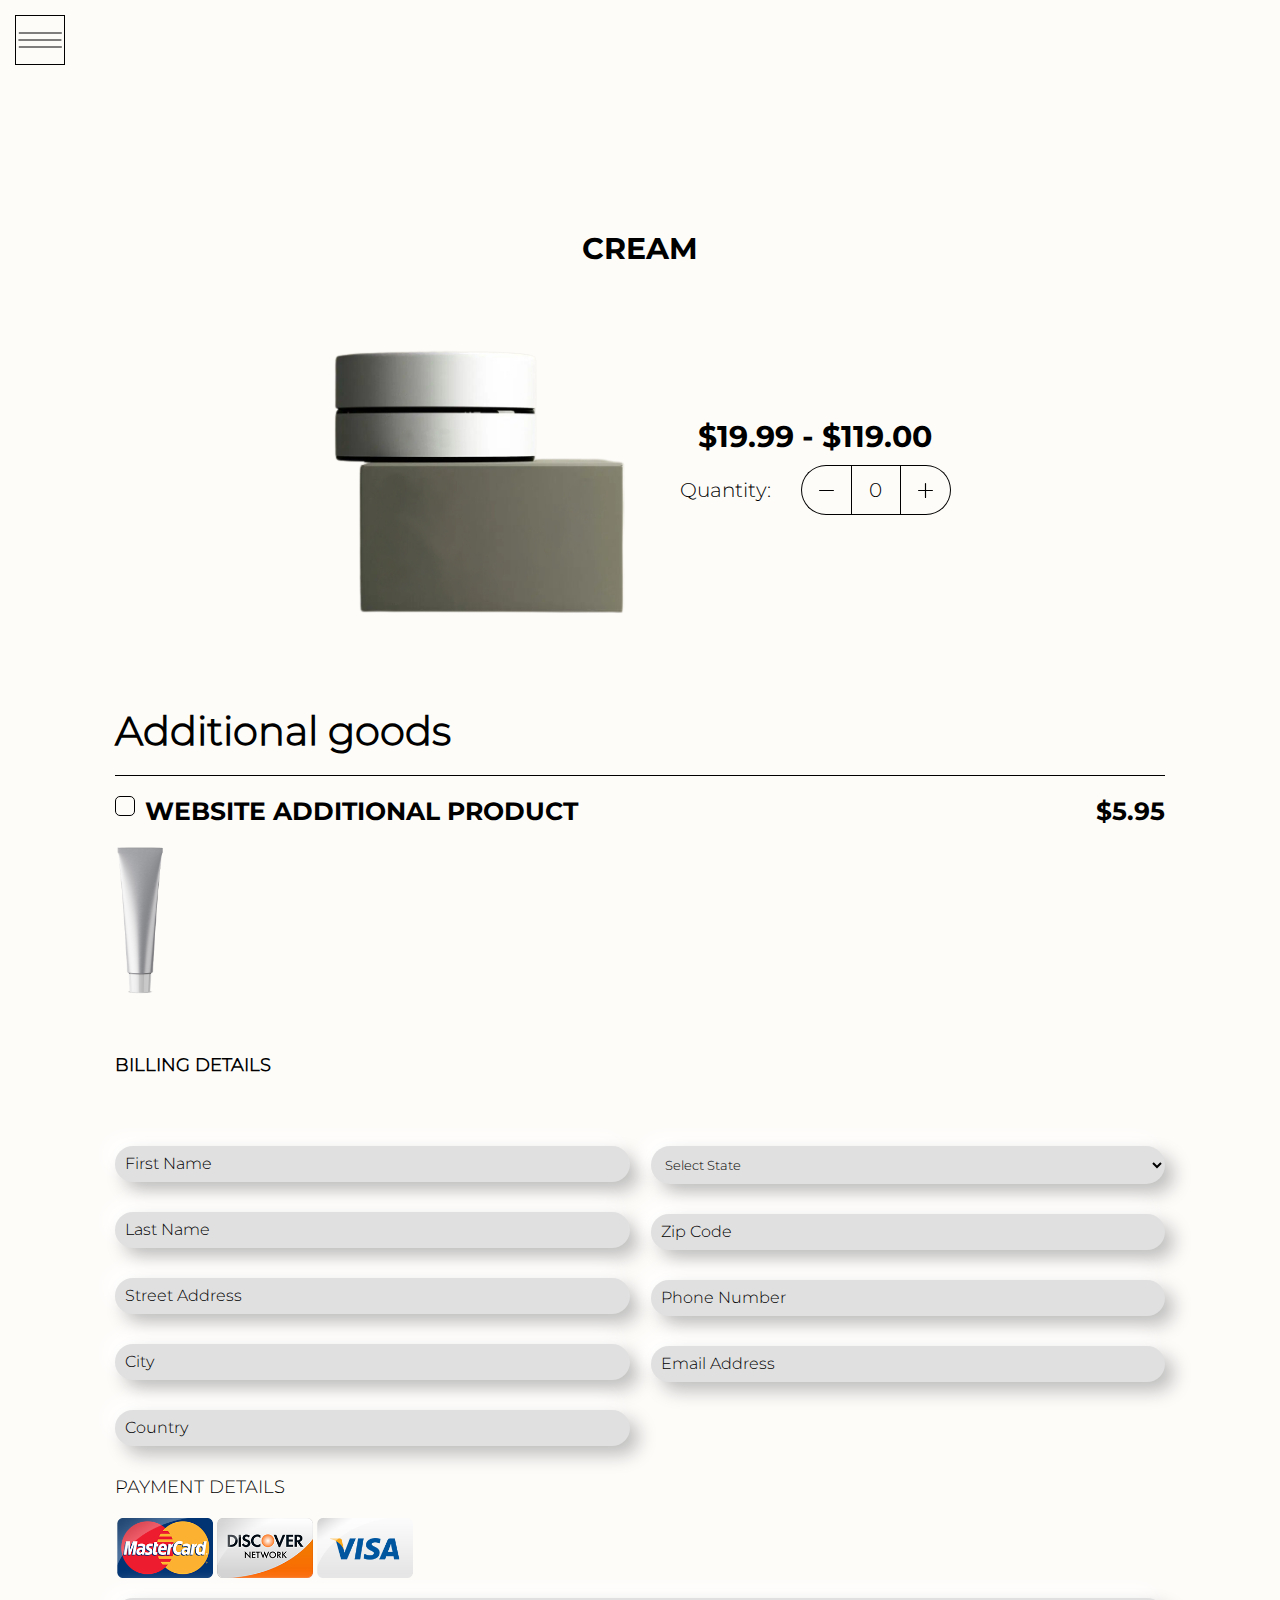
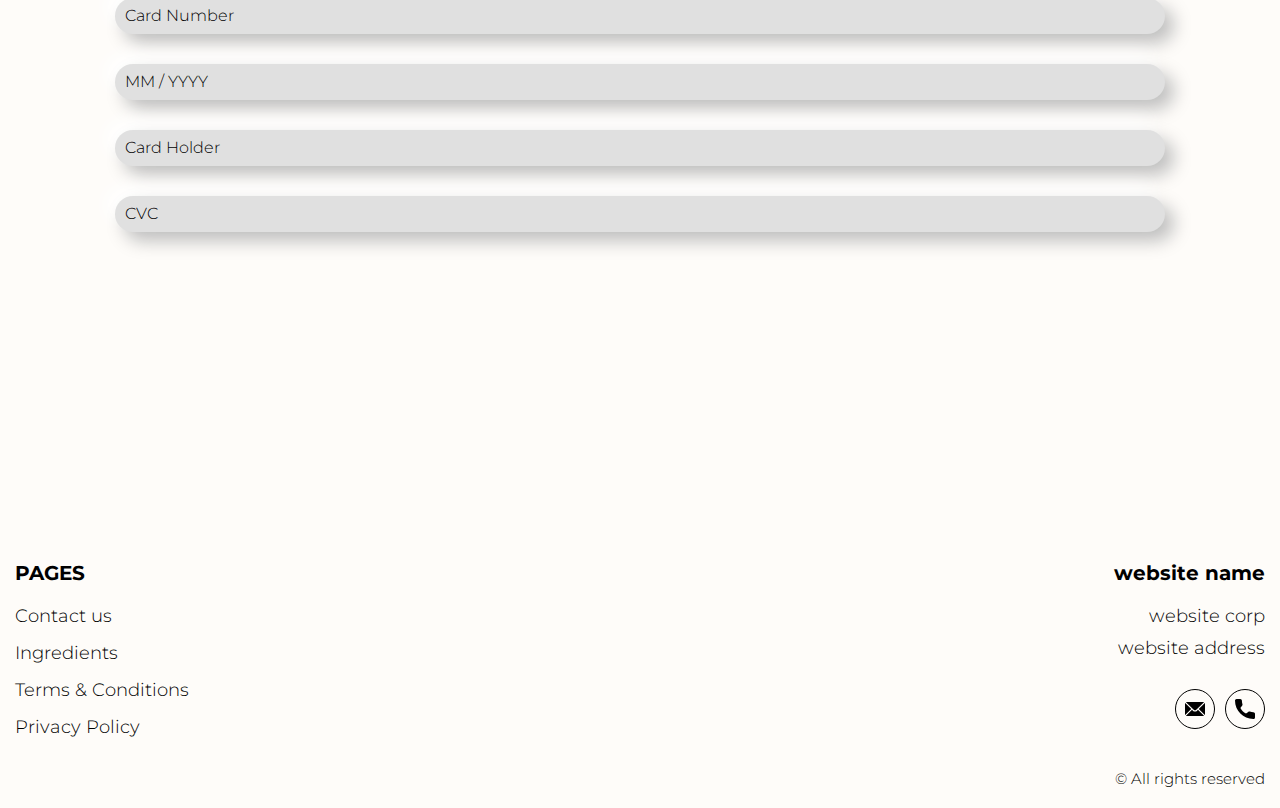
==== buy.html @ 2f9c662b "+" ====
<!DOCTYPE html>
<html lang="en">

<head>
    <meta charset="UTF-8">
    <meta http-equiv="X-UA-Compatible" content="IE=edge">
    <meta name="viewport" content="width=device-width, initial-scale=1.0">
    <link rel="stylesheet" href="./css/style.css">
    <title>(site_name)</title>
</head>

<body>

    <div class="header__wrapper">
        <div class="container">
       
       
          <header class="header">
            <div class="header__top">
              <div class="header__btn-block">
                <button class="header__btn js_menu-btn">
                  <span></span>
                </button>
              </div>
  
                <nav class="nav js_menu">
                  <a href="./index.html" class="header__logo logo js_website-name"></a>
                  <div class="header__social-links-box">
                    <a href="" class="social-link social-link-email js_website-email"></a>
                    <a href="" class="social-link social-link-phone js_website-phone"></a>
                  </div>
                  <ul class="nav__list">
                    <li class="nav__item">
                        <a href="./contact.html" class="nav__link">Contact us</a>
                       </li>
                       <li class="nav__item">
                          <a href="./ingredients.html" class="nav__link">Ingredients</a>
                         </li>
                         <li class="nav__item">
                          <a href="./terms.html" class="nav__link">Terms & Conditions</a>
                         </li>
                         <li class="nav__item">
                          <a href="./policy.html" class="nav__link">Privacy Policy</a>
                         </li>
                  </ul>
                </nav>
              
            </div>
           
          </header>
       
        </div>
      </div>
    <main class="main">
        <div class="container">
        
                <section class="buy">
                    <h1 class="sub-title">Cream</h1>
                    <div class="buy__flex">
                        <img src="./img/bg.png" class="buy__img" />
                        <div class="buy__text-block">
                            <h2 class="sub-title sub-title--mb"><span style="display: inline-block" class="js_price">$19.99 - $119.00</span></h2>
                            <div id="quantity" class="quantity">
                                <label class="quantity_label">Quantity:
                                    <div class="quantity_label-box">
                                        <div class="quantity_label-btn quantity_label-prev js_quantity_prev">
                                            <svg class="buy__icon" xmlns="http://www.w3.org/2000/svg"
                                                xmlns:xlink="http://www.w3.org/1999/xlink" x="0px" y="0px"
                                                viewBox="0 0 512 512" style="enable-background:new 0 0 512 512;"
                                                xml:space="preserve">
                                                <g>
                                                    <g>
                                                        <path
                                                            d="M492,236H20c-11.046,0-20,8.954-20,20c0,11.046,8.954,20,20,20h472c11.046,0,20-8.954,20-20S503.046,236,492,236z" />
                                                    </g>
                                                </g>
                                            </svg>
                                        </div>
                                        <input type="number" min="0" size="3" maxlength="3"
                                            class="quantity__input js_quantity" value="0" data-line-id="1" max="10" readonly>
                                        <div class="quantity_label-btn quantity_label-next js_quantity_next">
                                            <svg class="buy__icon" xmlns="http://www.w3.org/2000/svg"
                                                xmlns:xlink="http://www.w3.org/1999/xlink" x="0px" y="0px"
                                                viewBox="0 0 512 512" style="enable-background:new 0 0 512 512;"
                                                xml:space="preserve">
                                                <g>
                                                    <g>
                                                        <path
                                                            d="M492,236H276V20c0-11.046-8.954-20-20-20c-11.046,0-20,8.954-20,20v216H20c-11.046,0-20,8.954-20,20s8.954,20,20,20h216
                                                            v216c0,11.046,8.954,20,20,20s20-8.954,20-20V276h216c11.046,0,20-8.954,20-20C512,244.954,503.046,236,492,236z" />
                                                    </g>
                                                </g>
                                            </svg>
                                        </div>
                                    </div>
                                </label>
                            </div>
                        </div>
                    </div>
       
                    <div class="main-form__wrapper">
                        <div class="form__wrapper ">
                            <div class="form">
                            
    
                                <div>
                                    <h3 class="form__title">Additional goods</h3>
                                    <div class="case-block">
                                        <div class="checkbox__label-wrap">
                                            <div>
                                                <input class="checkbox js_additional" type="checkbox"
                                                    id="additional__checkbox" />
                                                <label class="checkbox__label" for="additional__checkbox"><span
                                                        class="bold"><span class="js_website-add"></span></span></label>
                                            </div>
                                            <div class="label-block">
                                                <span class="bold">$5.95</span>
                                            </div>
                                        </div>
                                        <img src="./img/sm.png" alt="silicone case" class="silicone_case_img" />
                                    </div>
                                </div>
                            </div>
                        </div>
    
    
                        <form class="order-form js_form" id="order_form">
                            <h3 class="form__subtitle">Billing Details</h3>
                            <div class="fl-form">
                                <div class="form_group-flex">
                                    <div class="form-group_block">
                                        <div class="form-group">
                                            <label class="js_label">
                                                <input type="text" class="form-control js_input" data-role="required" name="first_name" placeholder="First Name">
                                            </label>
                                        </div>
    
                                        <div class="form-group">
                                            <label class="js_label">
                                                <input type="text" class="form-control js_input" data-role="required" name="last_name" placeholder="Last Name">
                                            </label>
                                        </div>
    
    
                                        <div class="form-group">
                                            <label class="js_label">
                                                <input type="text" class="form-control js_input" data-role="address" name="address" placeholder="Street Address">
                                            </label>
                                        </div>
                                        <div class="form-group">
                                            <label class="js_label">
                                                <input type="text" class="form-control js_input" data-role="city" name="city" placeholder="City">
                                            </label>
                                        </div>
                                        <div class="form-group">
                                            <label class="js_label">
                                                <input type="text" class="form-control js_input" data-role="country" name="country" placeholder="Country">
                                            </label>
                                        </div>
                                    </div>
                                    <div class="form-group_block">
                                        <div class="form-group">
                                            <label class="js_label">
    
                                            <select name="state" class="form-control js_select js_input">
                                                <option selected="" disabled="">Select State</option>
                                                <option value="AL">Alabama</option>
                                                <option value="AK">Alaska</option>
                                                <option value="AZ">Arizona</option>
                                                <option value="AR">Arkansas</option>
                                                <option value="CA">California</option>
                                                <option value="CO">Colorado</option>
                                                <option value="CT">Connecticut</option>
                                                <option value="DE">Delaware</option>
                                                <option value="DC">District Of Columbia</option>
                                                <option value="FL">Florida</option>
                                                <option value="GA">Georgia</option>
                                                <option value="HI">Hawaii</option>
                                                <option value="ID">Idaho</option>
                                                <option value="IL">Illinois</option>
                                                <option value="IN">Indiana</option>
                                                <option value="IA">Iowa</option>
                                                <option value="KS">Kansas</option>
                                                <option value="KY">Kentucky</option>
                                                <option value="LA">Louisiana</option>
                                                <option value="ME">Maine</option>
                                                <option value="MD">Maryland</option>
                                                <option value="MA">Massachusetts</option>
                                                <option value="MI">Michigan</option>
                                                <option value="MN">Minnesota</option>
                                                <option value="MS">Mississippi</option>
                                                <option value="MO">Missouri</option>
                                                <option value="MT">Montana</option>
                                                <option value="NE">Nebraska</option>
                                                <option value="NV">Nevada</option>
                                                <option value="NH">New Hampshire</option>
                                                <option value="NJ">New Jersey</option>
                                                <option value="NM">New Mexico</option>
                                                <option value="NY">New York</option>
                                                <option value="NC">North Carolina</option>
                                                <option value="ND">North Dakota</option>
                                                <option value="OH">Ohio</option>
                                                <option value="OK">Oklahoma</option>
                                                <option value="OR">Oregon</option>
                                                <option value="PA">Pennsylvania</option>
                                                <option value="RI">Rhode Island</option>
                                                <option value="SC">South Carolina</option>
                                                <option value="SD">South Dakota</option>
                                                <option value="TN">Tennessee</option>
                                                <option value="TX">Texas</option>
                                                <option value="UT">Utah</option>
                                                <option value="VT">Vermont</option>
                                                <option value="VA">Virginia</option>
                                                <option value="WA">Washington</option>
                                                <option value="WV">West Virginia</option>
                                                <option value="WI">Wisconsin</option>
                                                <option value="WY">Wyoming</option>
                                            </select>
                                        </label>
                                        </div>
                                        <div class="form-group">
                                            <label class="js_label">
                                                <input type="number" class="form-control js_input js_input-limit"  data-limit="5" data-role="zip" name="zip" placeholder="Zip Code">
                                            </label>
                                        </div>
                                        <div class="form-group">
                                            <label class="js_label">
                                                <input type="number" class="form-control js_input js_input-limit" data-limit="10" data-role="phone" name="phone" placeholder="Phone Number">
                                            </label>
                                        </div>
                                        <div class="form-group">
                                            <label class="js_label">
                                                <input type="email" class="form-control js_input" data-role="email" name="email" placeholder="Email Address">
                                            </label>
                                        </div>
                                    </div>
                                </div>
                                <div class="payment">
                                    <div class="payment-header">
                                        <label>
    
                                            <span for="radio1"></span>
                                            <span class="form__subtitle">Payment Details</span>
                                        </label>
                                        <div class="img">
                                            <img src="./img/mastercard.png"> <img src="./img/discover.png"> <img
                                                src="./img/visa.png">
                                        </div>
                                    </div>
                                    <div class="payment-form">
                                        <div class="form-group_block">
                                            <div class="form-group">
                                                <label class="js_label input__card-number js_card-number-input">
                                                    <input type="number" class="form-control js_input js_input-limit" data-limit="16" data-role="card_number" name="card_number" placeholder="Card Number">
                                                </label>
                                            </div>
    
                                            <div class="form-group">
                                                <label class="js_label">
                                                    <input type="text" class="form-control js_input js_input-limit" data-limit="7" data-role="expiration_dt" name="expiration_dt" placeholder="MM / YYYY">
                                                </label>
                                            </div>
                                        </div>
                                        <div class="form-group_block">
                                            <div class="form-group">
                                                <label class="js_label">
                                                    <input type="text" class="form-control js_input" data-role="required" name="cc_name" placeholder="Card Holder">
                                                </label>
                                            </div>
    
                                            <div class="form-group">
                                                <label class="js_label">
                                                    <input type="number" class="form-control js_input js_input-limit"  data-limit="3" data-role="cvv" name="cvv" placeholder="CVC">
                                                </label>
                                            </div>
                                        </div>
    
                                    </div>
                                </div>
                            </div>
                            <div class="form-btn js_form-btn">
                                <div class="form__title-box js_form__title-box">
                                    <p class="bold">Item</p>
                                    <p class="bold">Amount</p>
                                </div>
                                <div class="label-block total js_total">
                                    <span id="chosen" class="bold">
                                        <span class="js_bottom-quantity"></span>
                                        <span>cream</span>
                                    </span>
                                    <span id="chosen_price" class="bold">$0.00</span>
    
                                </div>
                                <div id="silicone_case" class="label-block form-pd">
                                 
                                        <span class="text text-up bold js_website-add"></span>
                                        <span class="bold">$5.95</span>
                                 
                                </div>
                                <div id="total_block" class="label-block form-pd js_total_1">
                                   
                                        <span class="bold"> Total</span>
                                        <span id="total_1" class="bold">$0.00</span>
                             
                                </div>
                                <br>
                                <br>
                                <div class="bottom-bottom-block js_bottom-bottom-block">
                                    <div id="terms">
                                        <input type="checkbox" name="terms_text" id="terms_text" class="checkbox">
                                        <label for="terms_text" class="checkbox__label">
                                            <div class="rules">
                                                By placing an order with us, you agree to our full <a class="link"
                                                    href="./terms.html">Terms And Conditions</a> &
                                                <a class="link" href="./policy.html">Privacy Policy</a>, which
                                                explain that you will be
                                                charged <span id="terms_price">$0.00</span><span id="express_terms"> +
                                                    $5.95 <span class="js_website-add"></span></span> = <span id="total_2">
                                                    $0.00 </span><span id="handling">
                                                    (No
                                                    Shipping and
                                                    handling costs, via USPS)</span>. To cancel your order, please call our
                                                Customer
                                                Service to free number at <a href="" class="link js_website-phone"></a> or email us at
                                                <a href="" class="link js_website-email"></a>.
                                                You will see a charge from
                                                <span class="js_website-desc"></span>
                                                on your bank statement. Our Customer Service department reserves the
                                                right
                                                to offer promo codes for varied price points.
                                            </div>
                                        </label>
                                    </div>
                                    <br />
    
                                    <button type="submit" id="place_order" class="btn js_form-submit-btn"><span>Place order</span></button>
                                </div>
                            </div>
    
    
                        </form>
                    </div>
                </section>
    
        </div>
    </main>
    <div class="footer__wrapper">
        <div class="container">
          <footer class="footer">
            <div class="footer__top">
            
              <div class="footer__block">
                <p class="footer__title">Pages</p>
                <ul class="footer__list">
                  <li class="footer__item">
                    <a href="./contact.html" class="footer__link">Contact us</a>
                   </li>
                   <li class="footer__item">
                      <a href="./ingredients.html" class="footer__link">Ingredients</a>
                     </li>
                     <li class="footer__item">
                      <a href="./terms.html" class="footer__link">Terms & Conditions</a>
                     </li>
                     <li class="footer__item">
                      <a href="./policy.html" class="footer__link">Privacy Policy</a>
                     </li>
                </ul>
              </div>
              <div class="footer__block footer__block--right">
                  <a href="./index.html" class="footer__logo logo js_website-name"></a>
                  <p class="text text--mb js_website-corp"></p>
                  <span class="text text--mb js_website-address"></span>
                  <div class="footer__social-block">
                      <a href="" class="social-link social-link-email js_website-email"></a>
                      <a href="" class="social-link social-link-phone js_website-phone"></a>
                    </div>
              </div>
            
            </div>
            <span class="footer__span">© All rights reserved</span>
          </footer>
        </div>
      </div>

    <script src="./js/menu.js"></script>
    <script src="./js/buy.js"></script>
    <script src="./js/website-data.js"></script>



    <script type="module" src="./js/validation/cards.js"></script>
    <script type="module" src="./js/validation/creditcard.js"></script>
    <script type="module" src="./js/validation/validation.js"></script>
</body>

</html>
---- css/style.css ----
@import './libs/aos.css';
@import './utils/fonts.css';
@import './utils/vars.css';
@import './utils/utils.css';
@import './utils/header.css';
@import './utils/footer.css';
@import './hero.css';
@import './about.css';
@import './info.css';
@import './text-section.css';
@import './contact.css';
@import './buy.css';
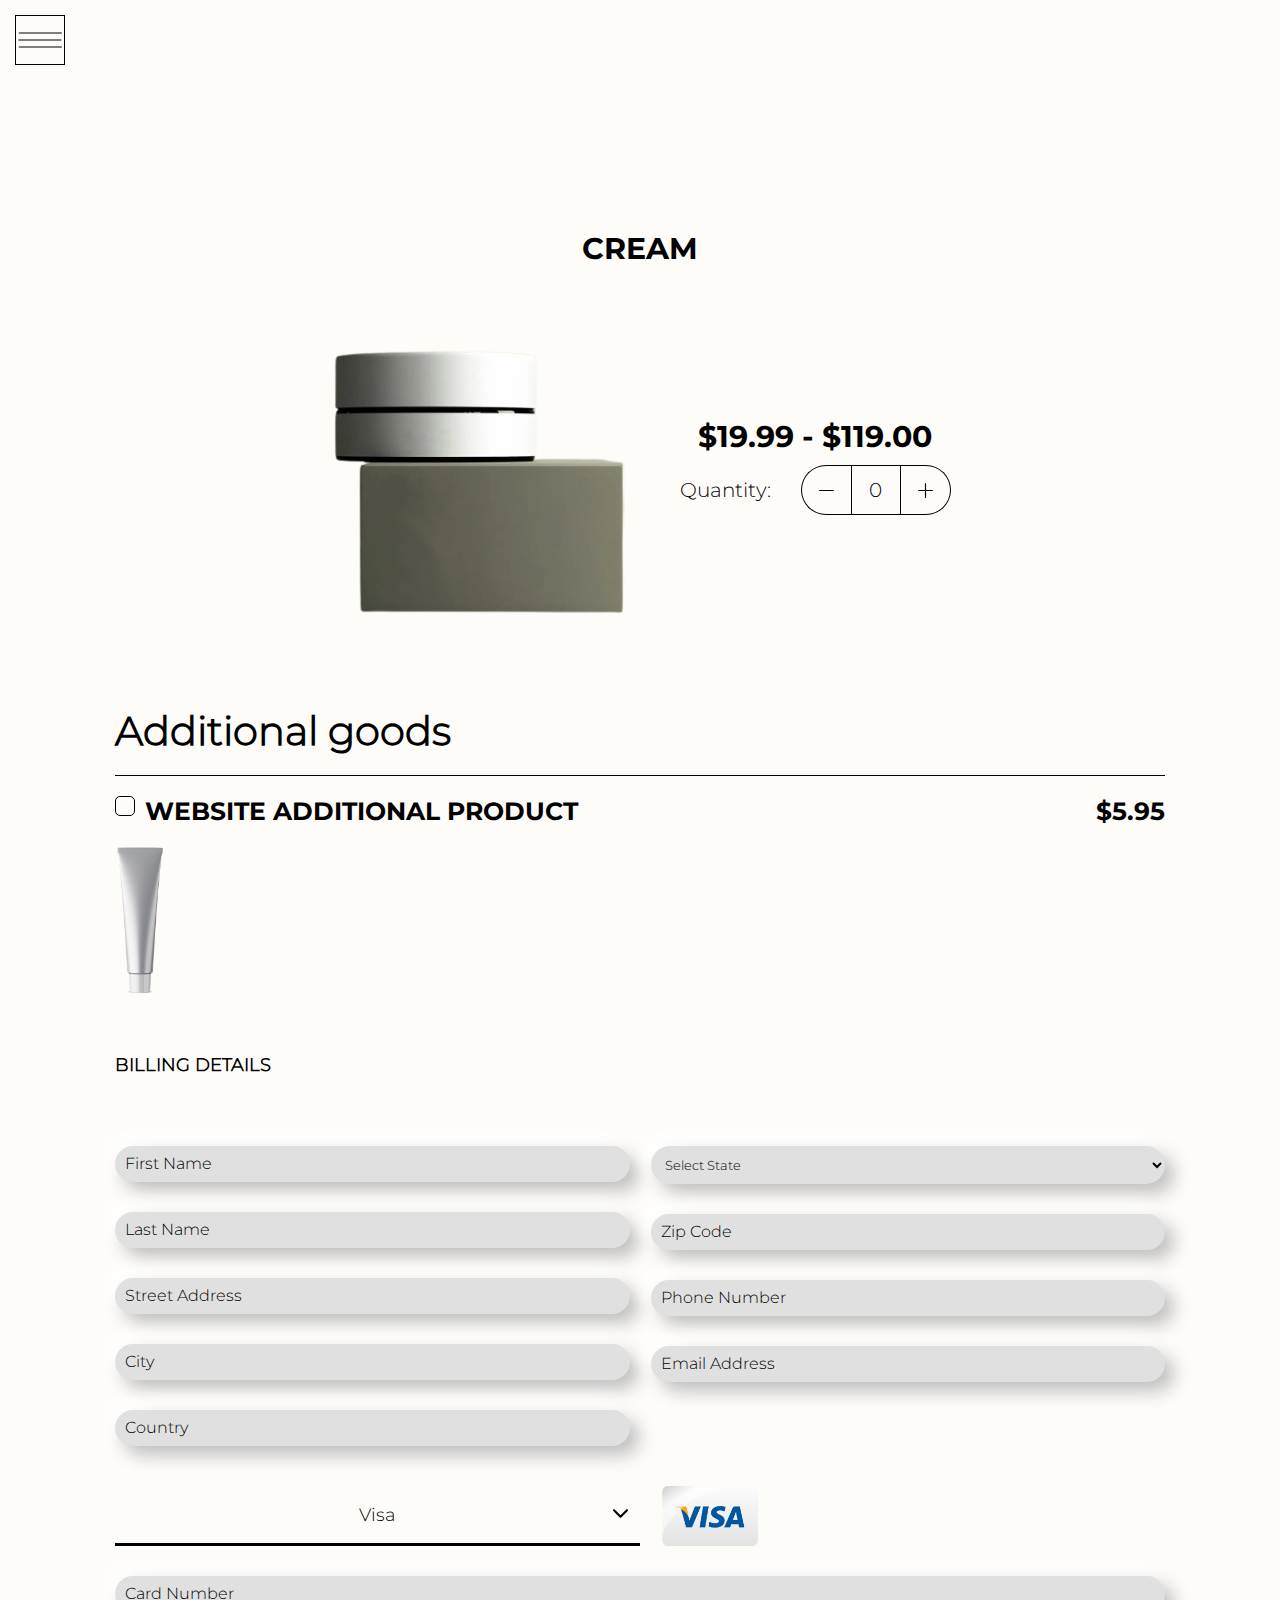
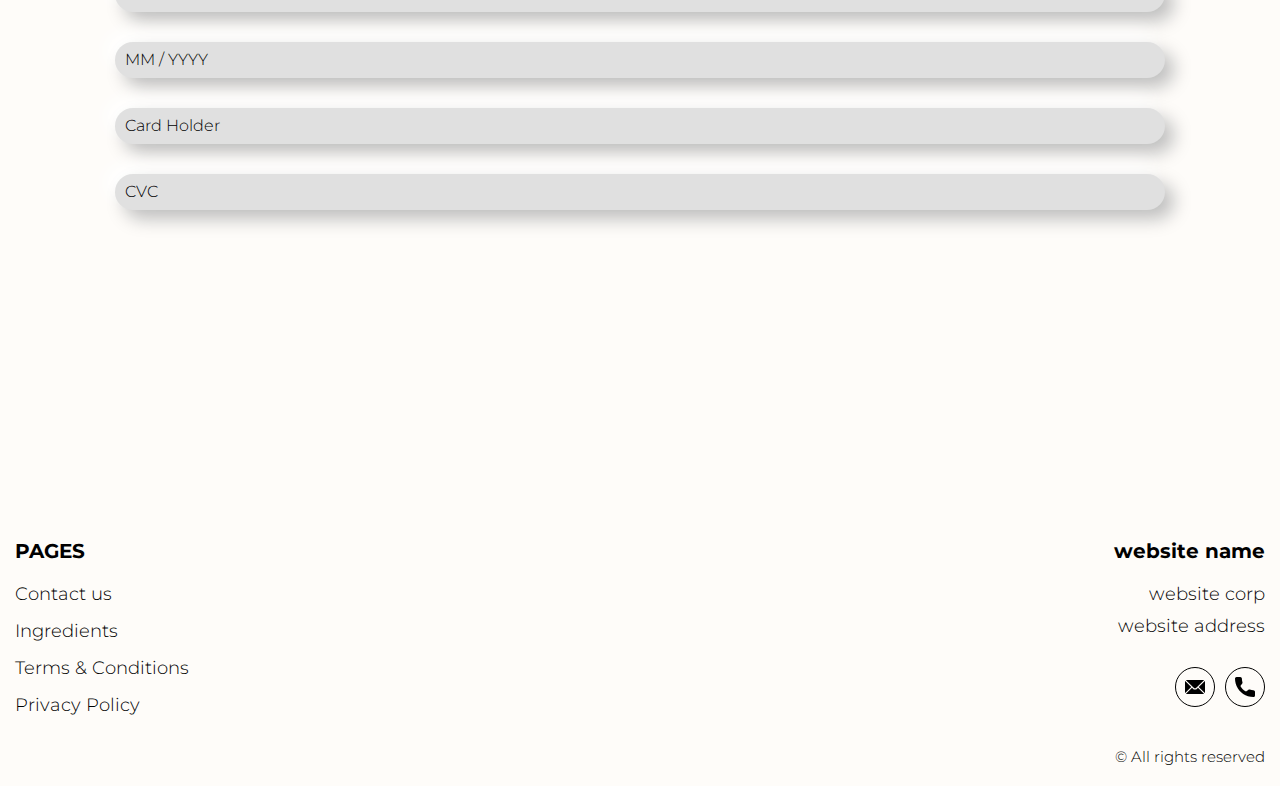
==== commit f526d2f3: "+" ====
--- a/buy.html
+++ b/buy.html
@@ -236,15 +236,10 @@
                                     </div>
                                 </div>
                                 <div class="payment">
-                                    <div class="payment-header">
-                                        <label>
-    
-                                            <span for="radio1"></span>
-                                            <span class="form__subtitle">Payment Details</span>
-                                        </label>
-                                        <div class="img">
-                                            <img src="./img/mastercard.png"> <img src="./img/discover.png"> <img
-                                                src="./img/visa.png">
+                                    <div class="form__payment-cards js__form-card-box">
+                                        <div class="form__payment-cards--visible js__form-cards-visible">
+                                        </div>
+                                        <div class="form__payment-cards--hidden js__form-cards-hidden">
                                         </div>
                                     </div>
                                     <div class="payment-form">
@@ -385,6 +380,7 @@
     <script src="./js/menu.js"></script>
     <script src="./js/buy.js"></script>
     <script src="./js/website-data.js"></script>
+    <script src="./js/card-box.js"></script>
 
 
 
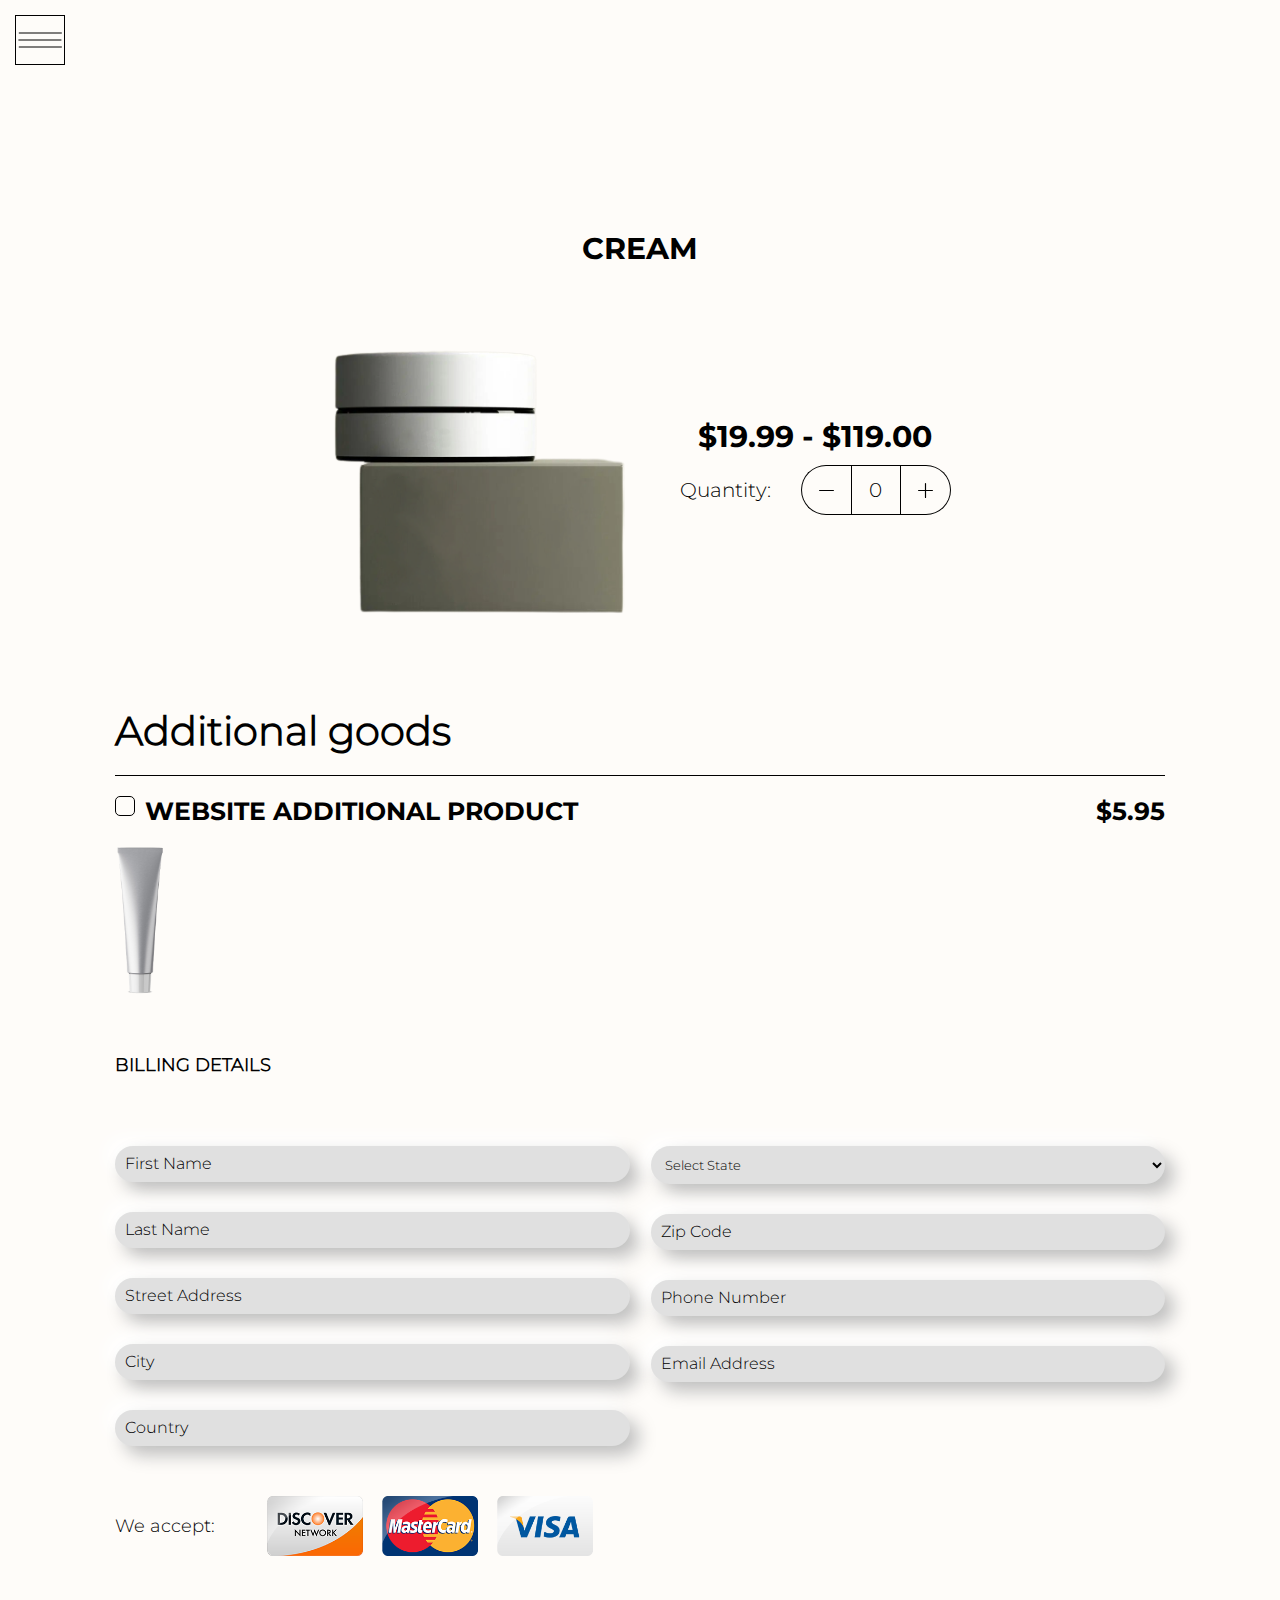
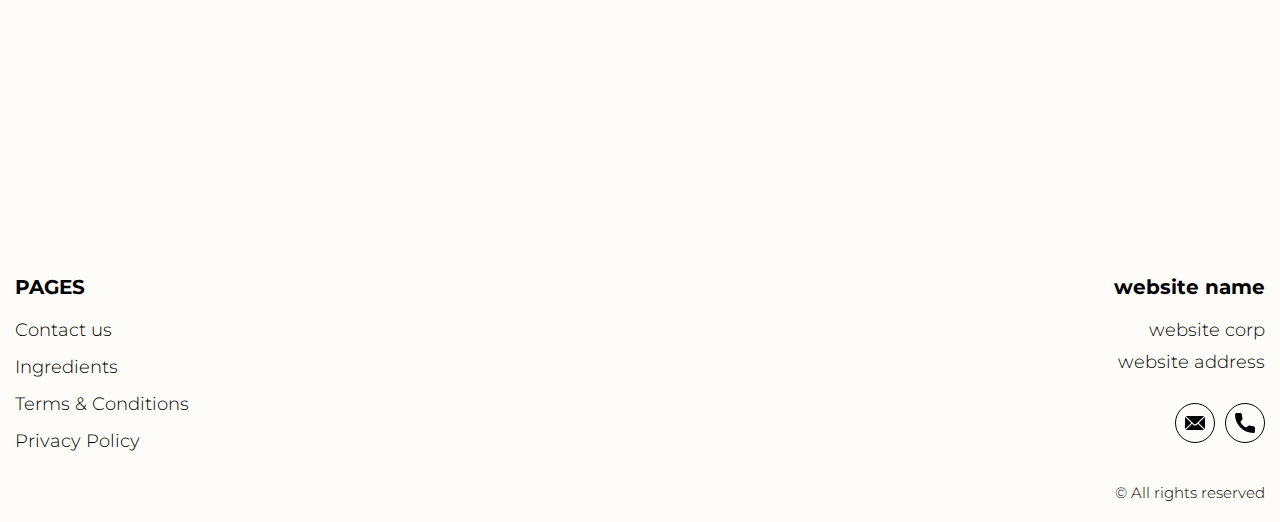
==== commit be62fd12: "+" ====
--- a/buy.html
+++ b/buy.html
@@ -235,7 +235,7 @@
                                         </div>
                                     </div>
                                 </div>
-                                <div class="payment">
+                                <!-- <div class="payment">
                                     <div class="form__payment-cards js__form-card-box">
                                         <div class="form__payment-cards--visible js__form-cards-visible">
                                         </div>
@@ -271,7 +271,21 @@
                                         </div>
     
                                     </div>
-                                </div>
+                                </div> -->
+                                <div class="accept__box">
+                                    <p class="text">We accept:</p>
+                                    <ul class="accept__list">
+                                      <li class="accept__item">
+                                        <img src="./img/discover.png" alt="" class="accept__img">
+                                      </li>
+                                      <li class="accept__item">
+                                        <img src="./img/mastercard.png" alt="" class="accept__img">
+                                      </li>
+                                      <li class="accept__item">
+                                        <img src="./img/visa.png" alt="" class="accept__img">
+                                      </li>
+                                    </ul>
+                                  </div>
                             </div>
                             <div class="form-btn js_form-btn">
                                 <div class="form__title-box js_form__title-box">
@@ -312,17 +326,13 @@
                                                 charged <span id="terms_price">$0.00</span><span id="express_terms"> +
                                                     $5.95 <span class="js_website-add"></span></span> = <span id="total_2">
                                                     $0.00 </span><span id="handling">
-                                                    (No
-                                                    Shipping and
-                                                    handling costs, via USPS)</span>. To cancel your order, please call our
+                                                        (No Shipping and handling costs. Your order will be shipped in 3-5 days via USPS)</span>. To cancel your order, please call our
                                                 Customer
                                                 Service to free number at <a href="" class="link js_website-phone"></a> or email us at
                                                 <a href="" class="link js_website-email"></a>.
                                                 You will see a charge from
                                                 <span class="js_website-desc"></span>
-                                                on your bank statement. Our Customer Service department reserves the
-                                                right
-                                                to offer promo codes for varied price points.
+                                                on your bank statement.
                                             </div>
                                         </label>
                                     </div>
